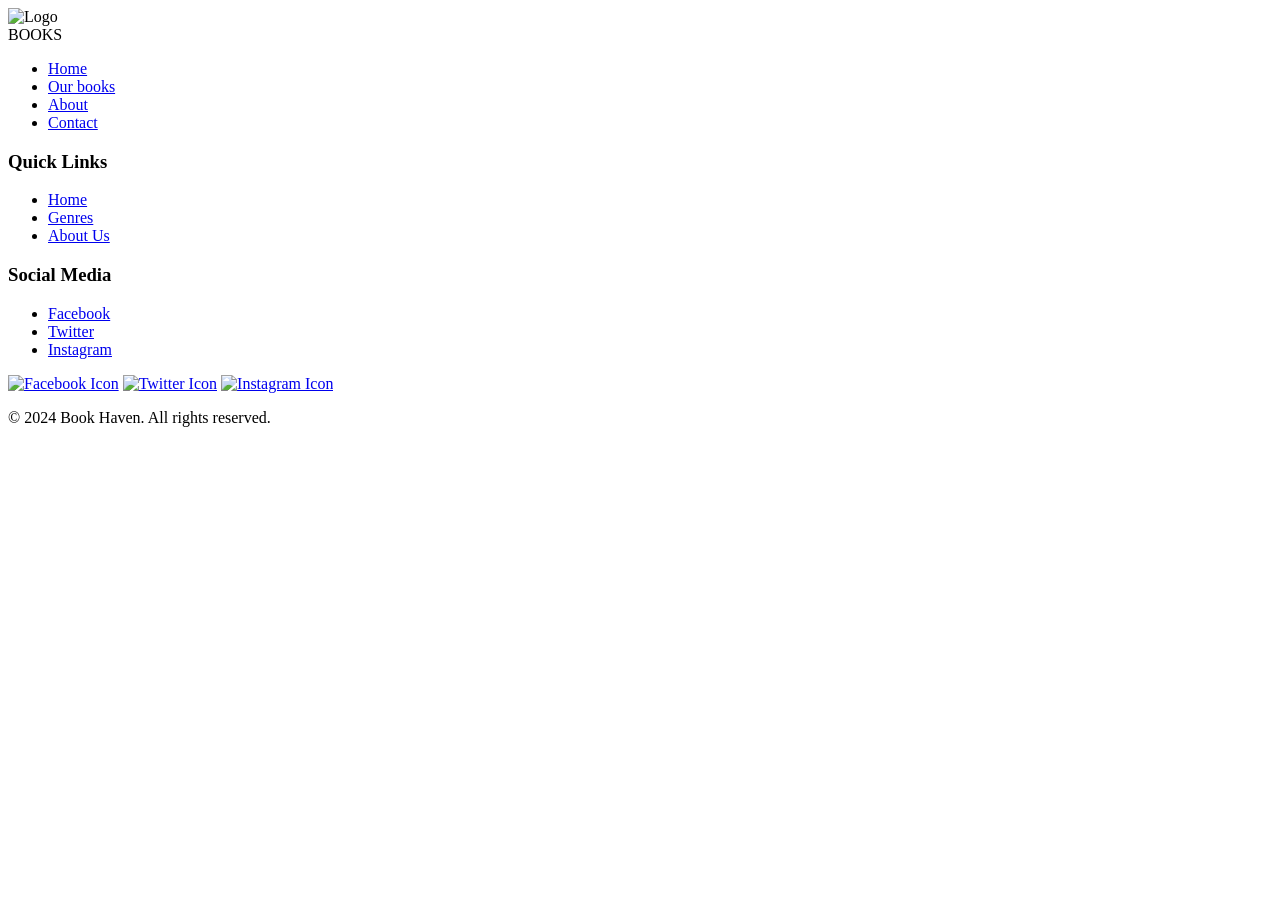
==== index.html @ 3b391a71 "i started the 2 pages and added a link to go from the page to the other" ====
<!DOCTYPE html>
<html lang="he">

<head>
    <meta charset="UTF-8">
    <meta name="viewport" content="width=device-width, initial-scale=1.0">
    <link rel="stylesheet" href="style.css">
</head>

<body>
    <header>
        <div class="header-container">
            <div class="header-content">
                <div class="logo">
                    <img src="images/ss.png" alt="Logo">
                    <div class="logo-text">BOOKS</div>
                </div>
                <nav>
                    <ul>
                        <li><a href="#">Home</a></li>
                        <li><a href="ourproducts.html">Our books</a></li>
                        <li><a href="#cards">About</a></li>
                        <li><a href="#">Contact</a></li>
                    </ul>
                </nav>
            </div>
        </div>
    </header>

    
</body>

<footer>
    <div class="footer-columns">
        <div class="column">
            <h3>Quick Links</h3>
            <ul>
                <li><a href="#">Home</a></li>
                <li><a href="#">Genres</a></li>
                <li><a href="#">About Us</a></li>
            </ul>
        </div>
        <div class="column">
            <h3>Social Media</h3>
            <ul>
                <li><a href="https://www.facebook.com" target="_blank">Facebook</a></li>
                <li><a href="https://www.twitter.com" target="_blank">Twitter</a></li>
                <li><a href="https://www.instagram.com" target="_blank">Instagram</a></li>
            </ul>
        </div>
    </div>
    <div class="social-icons">
        <a href="https://www.facebook.com" target="_blank"><img src="images/Vector.png" alt="Facebook Icon"></a>
        <a href="https://www.twitter.com" target="_blank"><img src="images/Vector (1).png" alt="Twitter Icon"></a>
        <a href="https://www.instagram.com" target="_blank"><img src="images/Vector (2).png" alt="Instagram Icon"></a>
    </div>
    <p>&copy; 2024 Book Haven. All rights reserved.</p>
</footer>


</html>
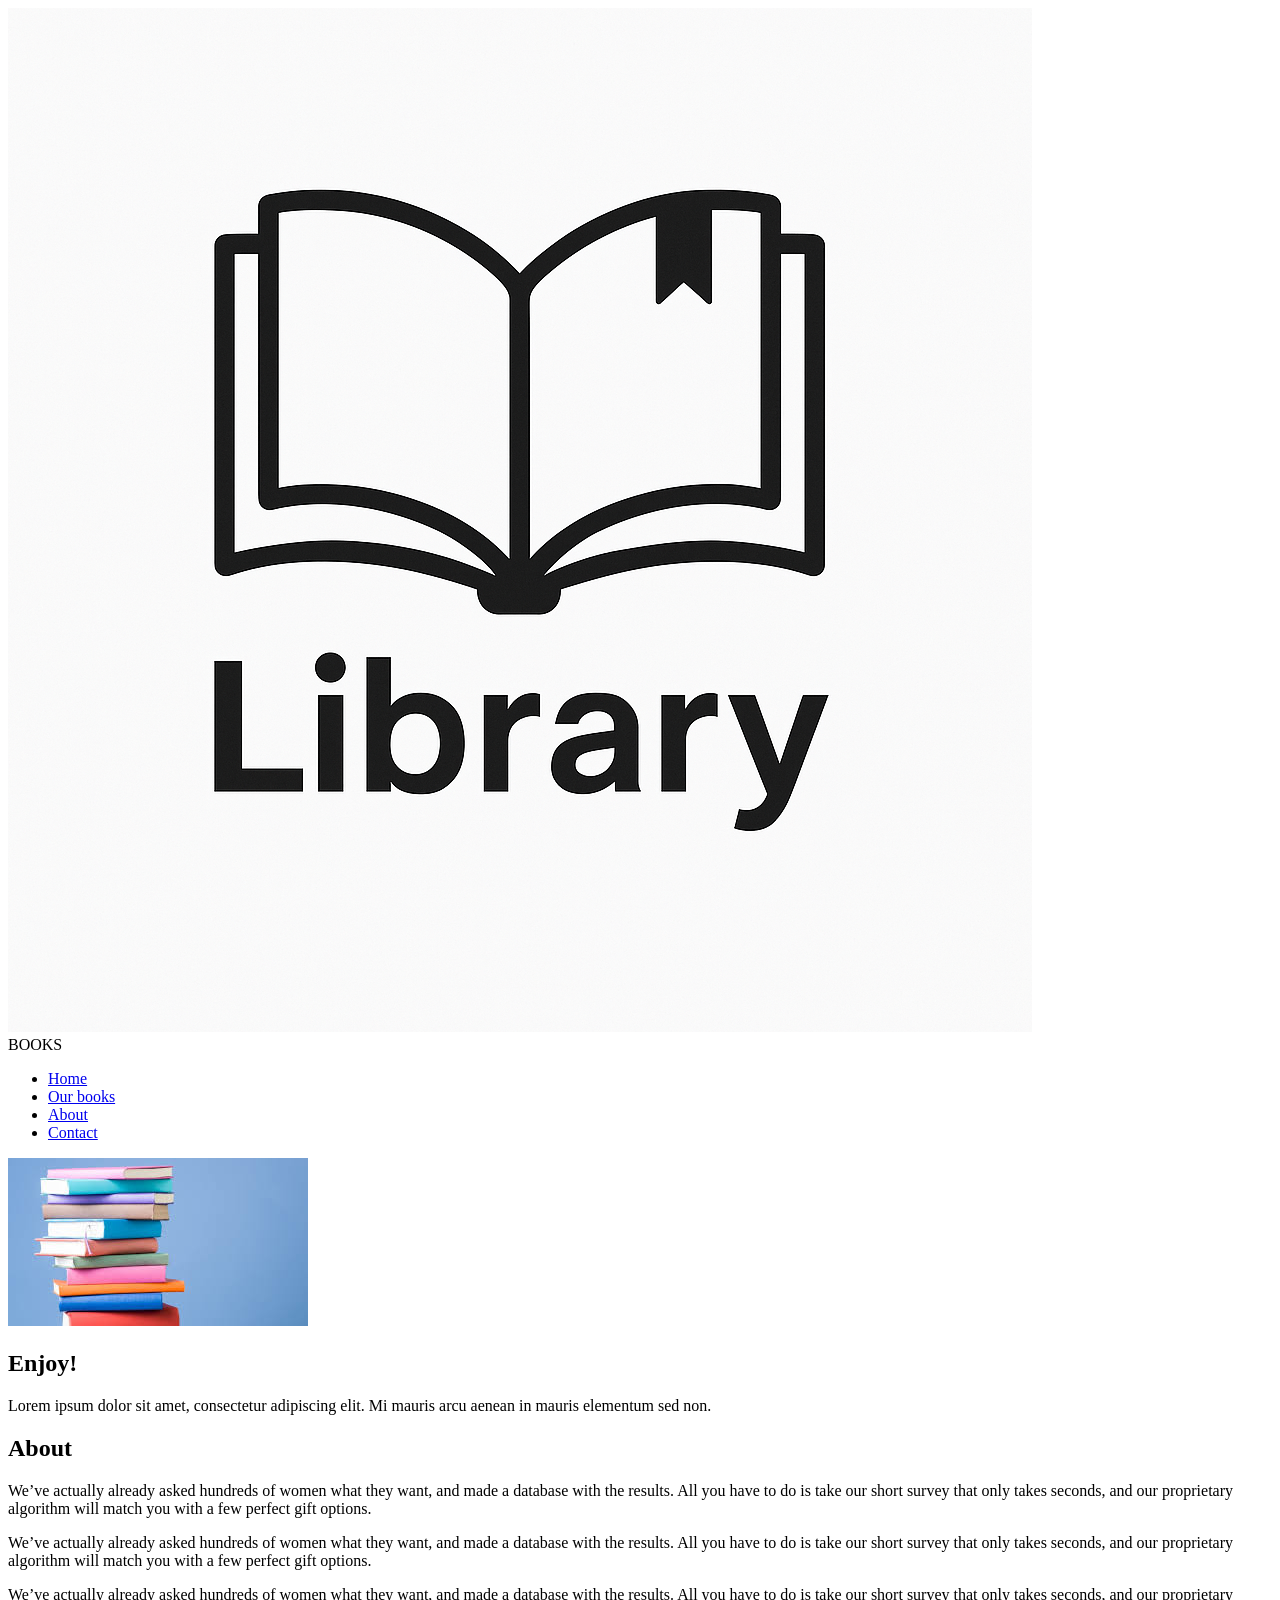
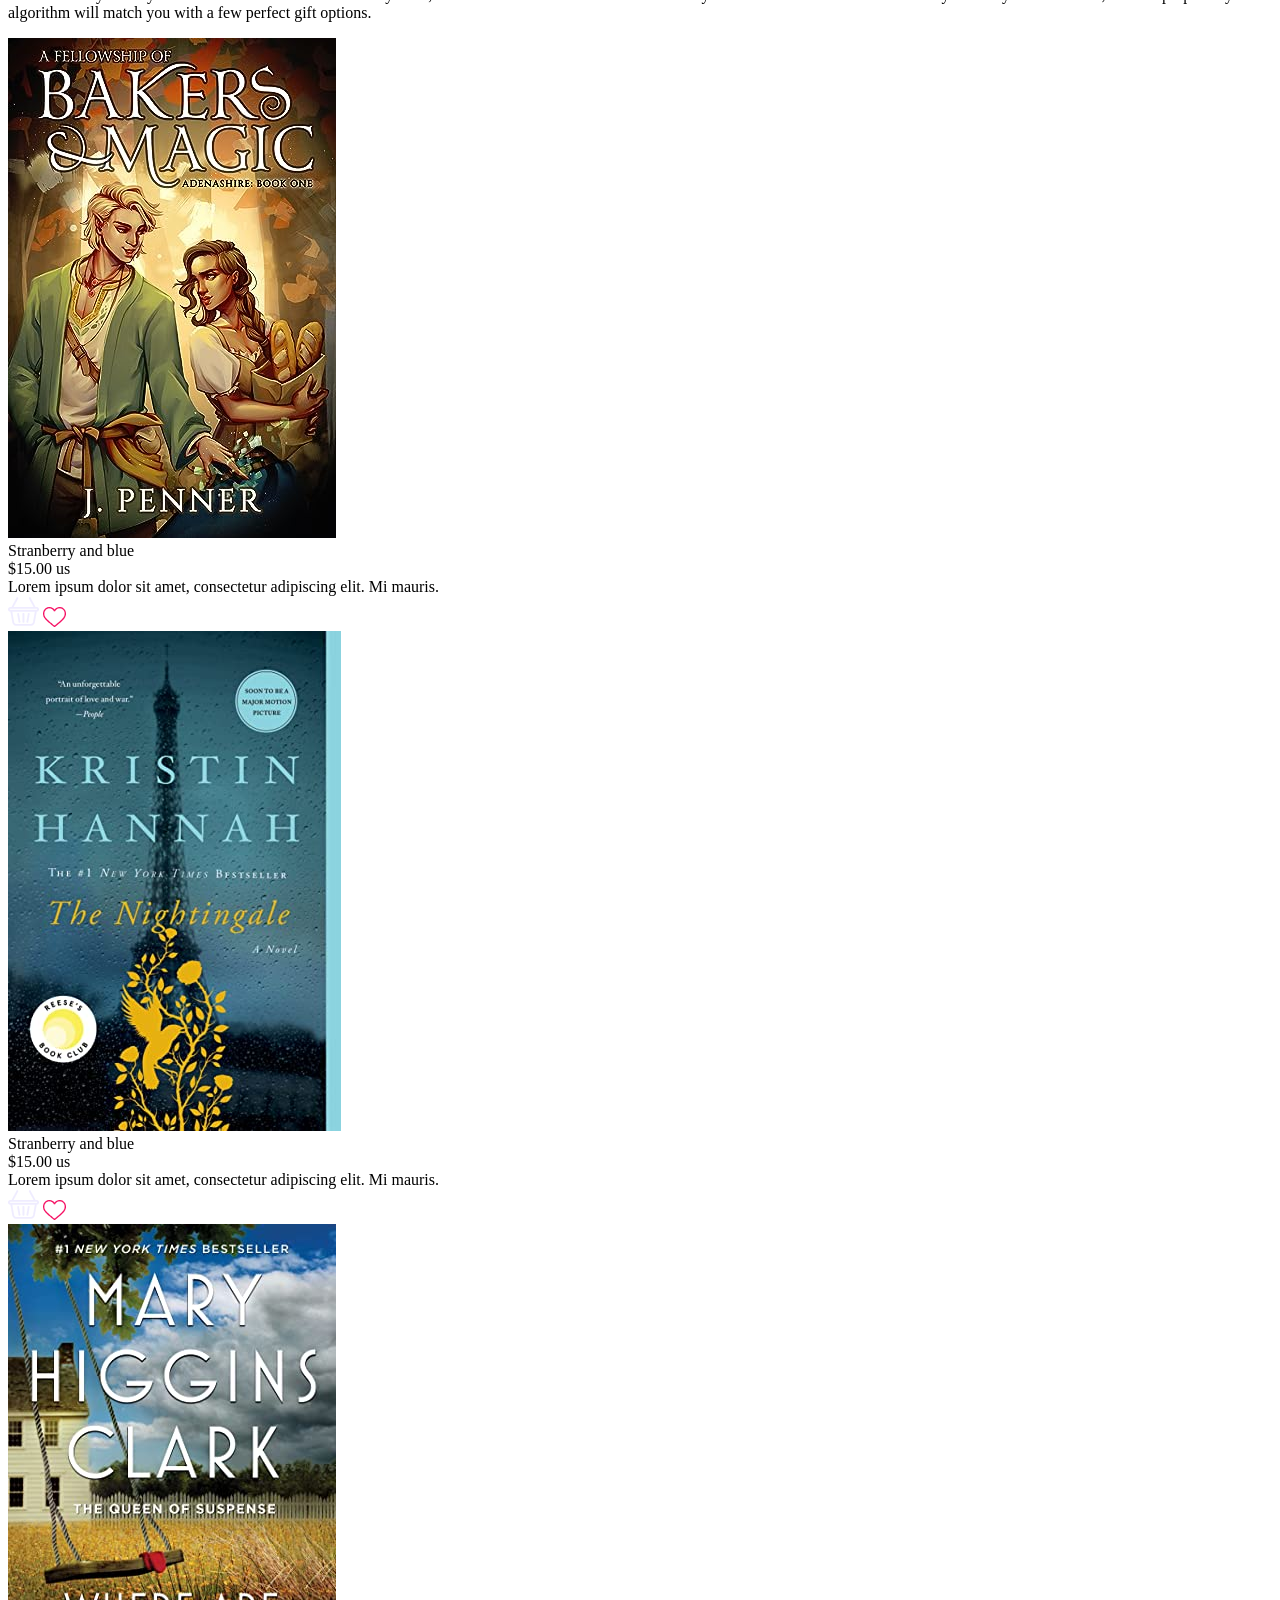
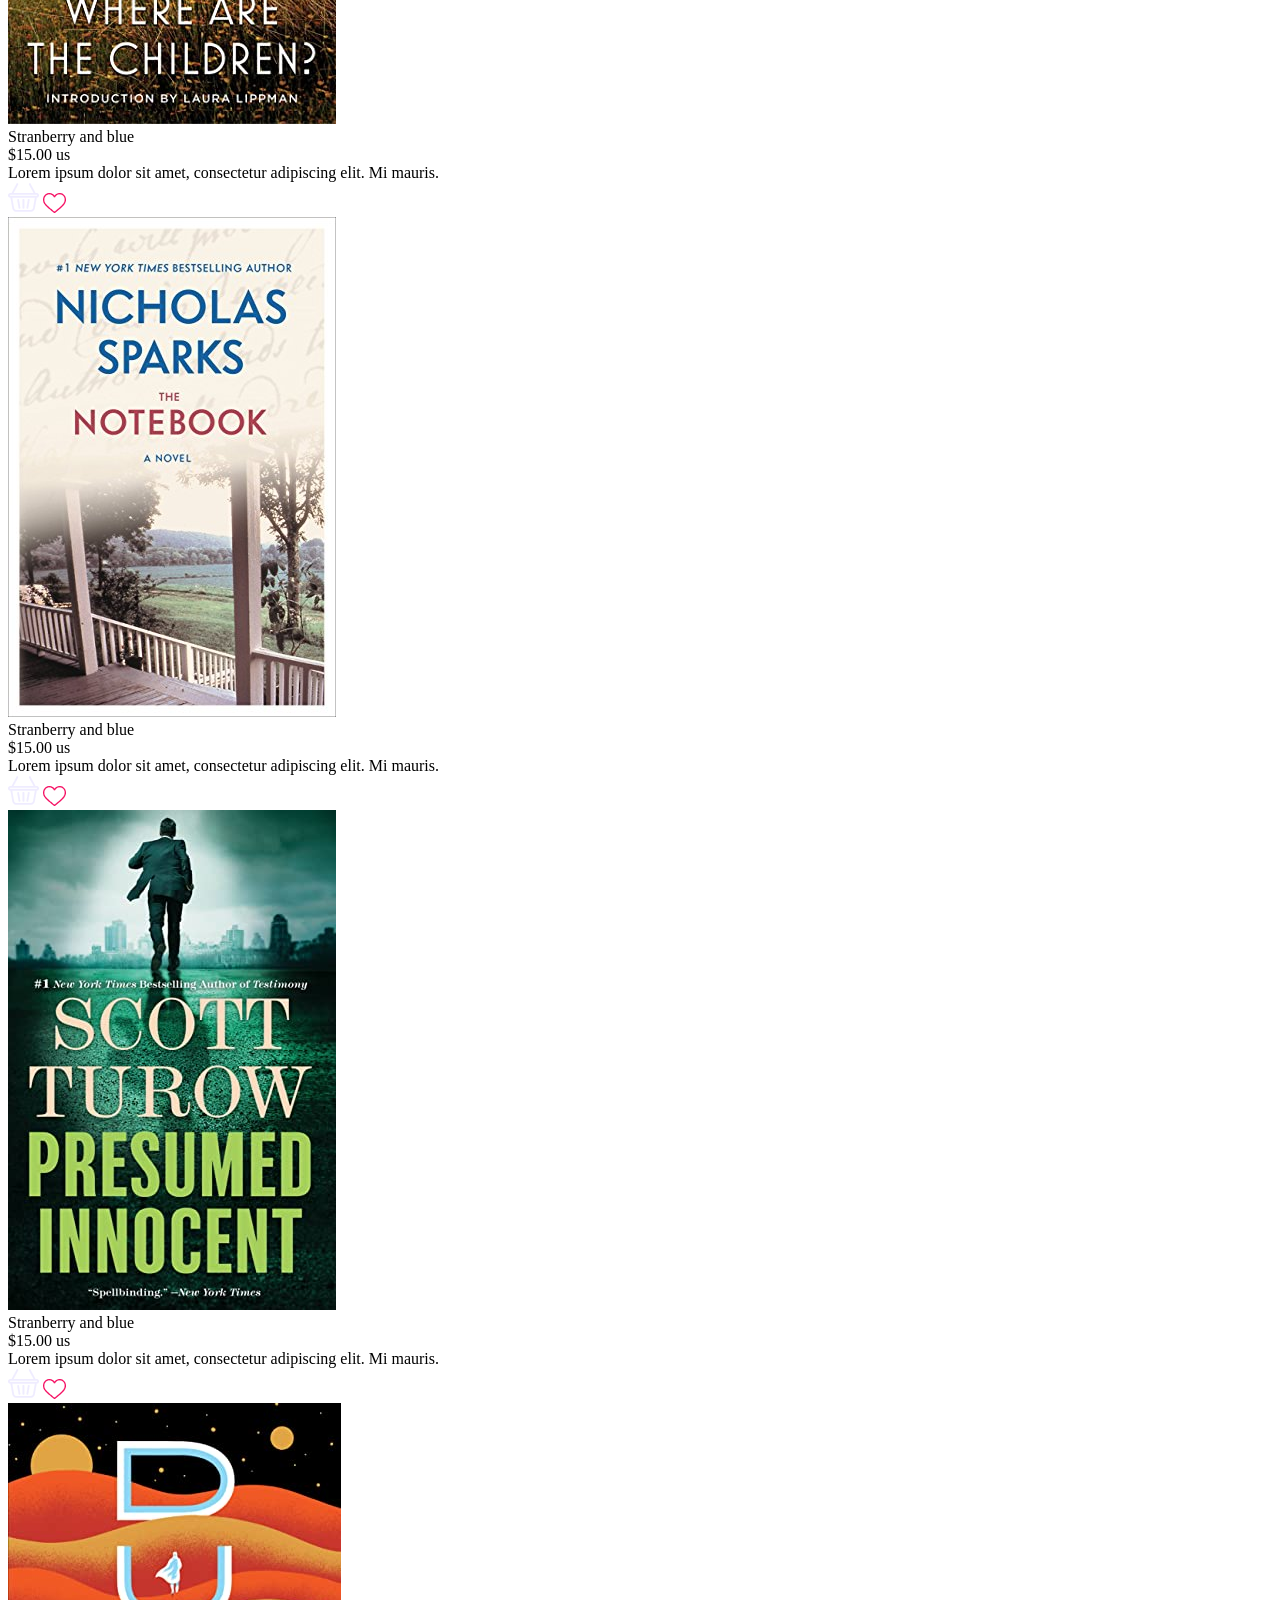
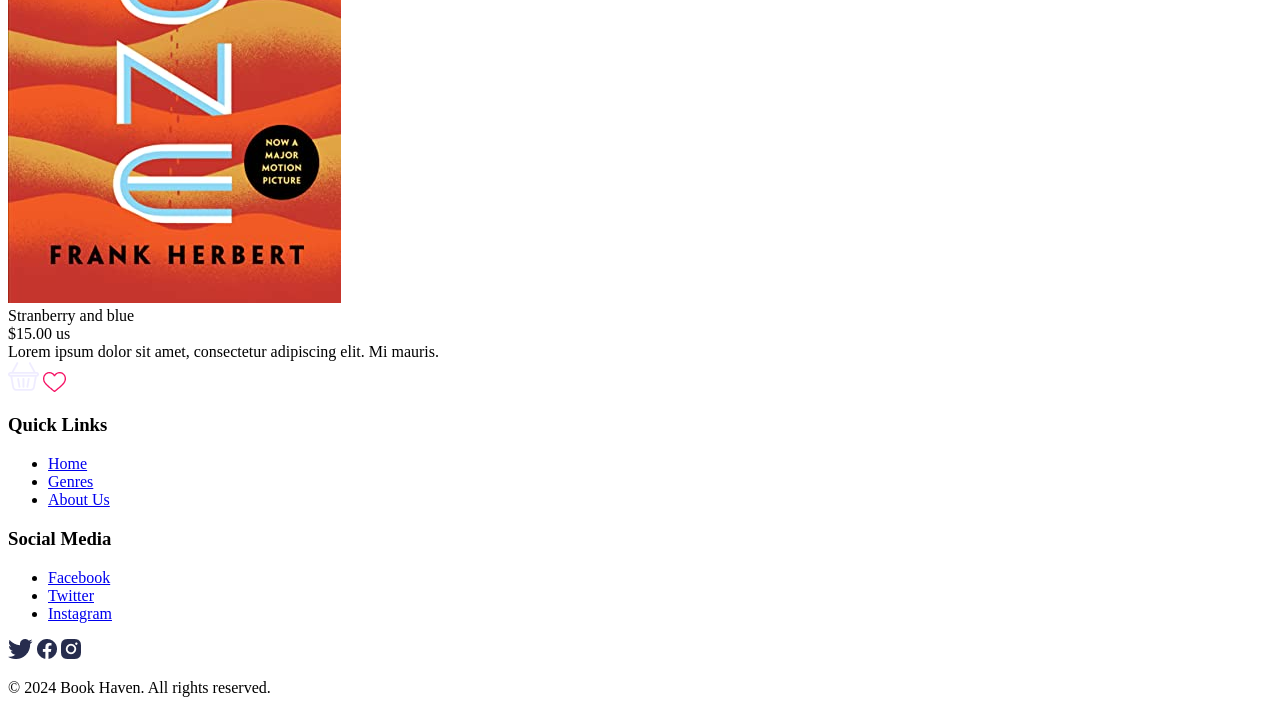
==== commit 3bee61c2: "add about section, and card layout and the details of it to main content" ====
--- a/index.html
+++ b/index.html
@@ -17,7 +17,7 @@
                 </div>
                 <nav>
                     <ul>
-                        <li><a href="#">Home</a></li>
+                        <li><a href="index.html">Home</a></li>
                         <li><a href="ourproducts.html">Our books</a></li>
                         <li><a href="#cards">About</a></li>
                         <li><a href="#">Contact</a></li>
@@ -26,6 +26,136 @@
             </div>
         </div>
     </header>
+    <main>
+        <section class="hero">
+            <img src="images/books.jpg" alt="Hero Image">
+            <div class="hero-text">
+                <h1>Enjoy!</h1>
+                <p>Lorem ipsum dolor sit amet, consectetur adipiscing elit. Mi mauris arcu aenean in mauris elementum
+                    sed non.</p>
+            </div>
+        </section>
+
+        <section class="about">
+            <h2>About</h2>
+            <p>We’ve actually already asked hundreds of women what they want, and made a database with the results. All
+                you have to do is take our short survey that only takes seconds, and our proprietary algorithm will
+                match you with a few perfect gift options.</p>
+            <p>We’ve actually already asked hundreds of women what they want, and made a database with the results. All
+                you have to do is take our short survey that only takes seconds, and our proprietary algorithm will
+                match you with a few perfect gift options.</p>
+            <p>We’ve actually already asked hundreds of women what they want, and made a database with the results. All
+                you have to do is take our short survey that only takes seconds, and our proprietary algorithm will
+                match you with a few perfect gift options.</p>
+        </section>
+
+       <section>
+        <div id="cards">
+        				<div class="card-1">
+          					<div class="card-1-child">
+          					</div>
+          					<img class="img1-icon" alt="" src="images/fantasy.jpg">
+          					
+          					<div class="ellipse-cart-1">
+          					</div>
+          					<div class="ellipse-heart-1">
+          					</div>
+          					<div class="ttl-1">Stranberry and blue</div>
+          					<div class="us-1">$15.00 us</div>
+          					<div class="text-1">Lorem ipsum dolor sit amet, consectetur adipiscing elit. Mi mauris.</div>
+          					<img class="shopping-basket-1-icon" alt="" src="images/shopping-basket 2.png">
+          					
+          					<img class="heart-1-icon" alt="" src="images/heart 2 (1).png">
+          					
+        				</div>
+        				<div class="card-2">
+          					<div class="card-1-child">
+          					</div>
+          					<img class="img1-icon" alt="" src="images/historical fiction.jpg">
+          					
+          					<div class="ellipse-cart-1">
+          					</div>
+          					<div class="ellipse-heart-1">
+          					</div>
+          					<div class="ttl-1">Stranberry and blue</div>
+          					<div class="us-1">$15.00 us</div>
+          					<div class="text-1">Lorem ipsum dolor sit amet, consectetur adipiscing elit. Mi mauris.</div>
+          					<img class="shopping-basket-1-icon" alt="" src="images/shopping-basket 2.png">
+          					
+          					<img class="heart-1-icon" alt="" src="images/heart 2 (1).png">
+          					
+        				</div>
+        				<div class="card-3">
+          					<div class="card-1-child">
+          					</div>
+          					<img class="img1-icon" alt="" src="images/mystery.jpg">
+          					
+          					<div class="ellipse-cart-1">
+          					</div>
+          					<div class="ellipse-heart-3">
+          					</div>
+          					<div class="ttl-1">Stranberry and blue</div>
+          					<div class="us-1">$15.00 us</div>
+          					<div class="text-1">Lorem ipsum dolor sit amet, consectetur adipiscing elit. Mi mauris.</div>
+          					<img class="shopping-basket-1-icon" alt="" src="images/shopping-basket 2.png">
+          					
+          					<img class="heart-1-icon" alt="" src="images/heart 2 (1).png">
+          					
+        				</div>
+        				<div class="card-4">
+          					<div class="card-1-child">
+          					</div>
+          					<img class="img1-icon" alt="" src="images/romance.jpg">
+          					
+          					<div class="ellipse-cart-1">
+          					</div>
+          					<div class="ellipse-heart-4">
+          					</div>
+          					<div class="ttl-1">Stranberry and blue</div>
+          					<div class="us-1">$15.00 us</div>
+          					<div class="text-1">Lorem ipsum dolor sit amet, consectetur adipiscing elit. Mi mauris.</div>
+          					<img class="shopping-basket-1-icon" alt="" src="images/shopping-basket 2.png">
+          					
+          					<img class="heart-1-icon" alt="" src="images/heart 2 (1).png">
+          					
+        				</div>
+        				<div class="card-5">
+          					<div class="card-1-child">
+          					</div>
+          					<img class="img1-icon" alt="" src="images/thriler.jpg">
+          					
+          					<div class="ellipse-cart-1">
+          					</div>
+          					<div class="ellipse-heart-1">
+          					</div>
+          					<div class="ttl-1">Stranberry and blue</div>
+          					<div class="us-1">$15.00 us</div>
+          					<div class="text-1">Lorem ipsum dolor sit amet, consectetur adipiscing elit. Mi mauris.</div>
+          					<img class="shopping-basket-1-icon" alt="" src="images/shopping-basket 2.png">
+          					
+          					<img class="heart-1-icon" alt="" src="images/heart 2 (1).png">
+          					
+        				</div>
+        				<div class="card-6">
+          					<div class="card-1-child">
+          					</div>
+          					<img class="img1-icon" alt="" src="images/science fiction.jpg">
+          					
+          					<div class="ellipse-cart-1">
+          					</div>
+          					<div class="ellipse-heart-1">
+          					</div>
+          					<div class="ttl-1">Stranberry and blue</div>
+          					<div class="us-1">$15.00 us</div>
+          					<div class="text-1">Lorem ipsum dolor sit amet, consectetur adipiscing elit. Mi mauris.</div>
+          					<img class="shopping-basket-1-icon" alt="" src="images/shopping-basket 2.png">
+          					
+          					<img class="heart-1-icon" alt="" src="images/heart 2 (1).png">
+          					
+        				</div>
+      			</div>
+       </section>
+    </main>
 
     
 </body>
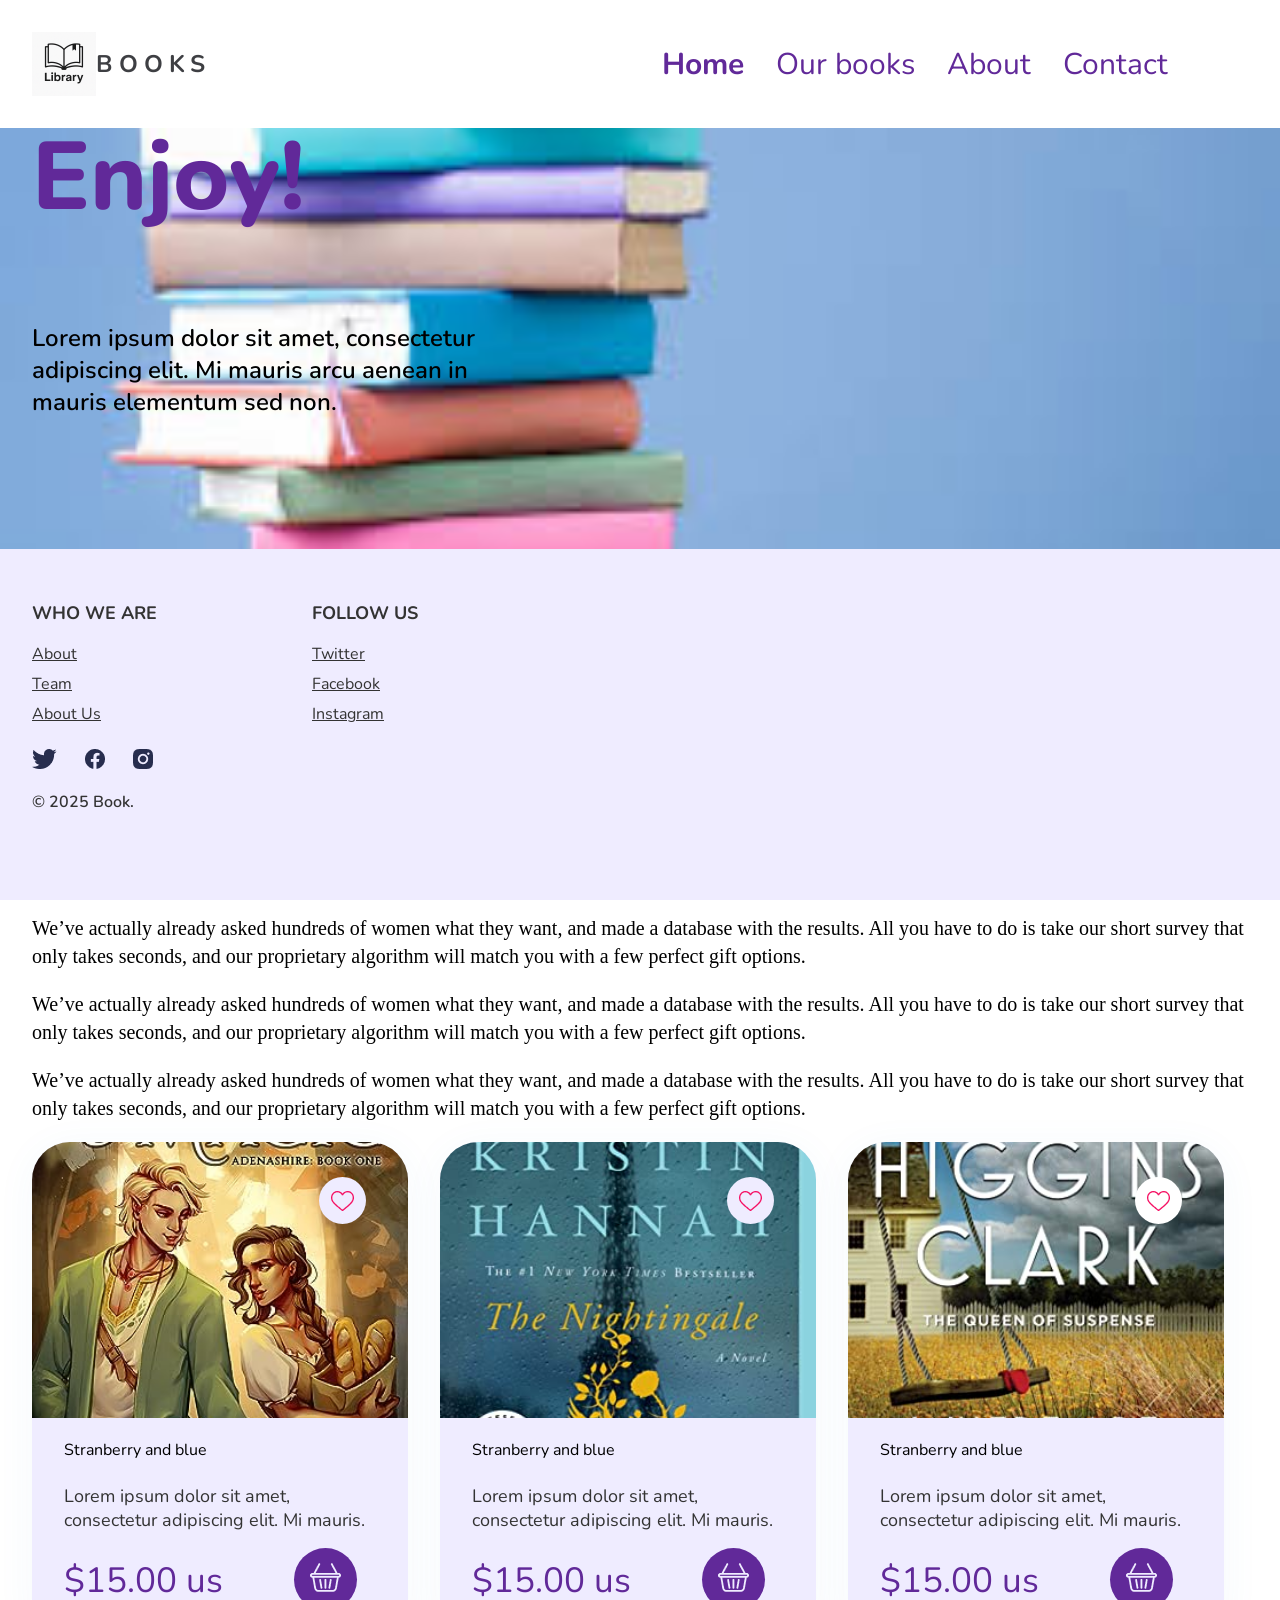
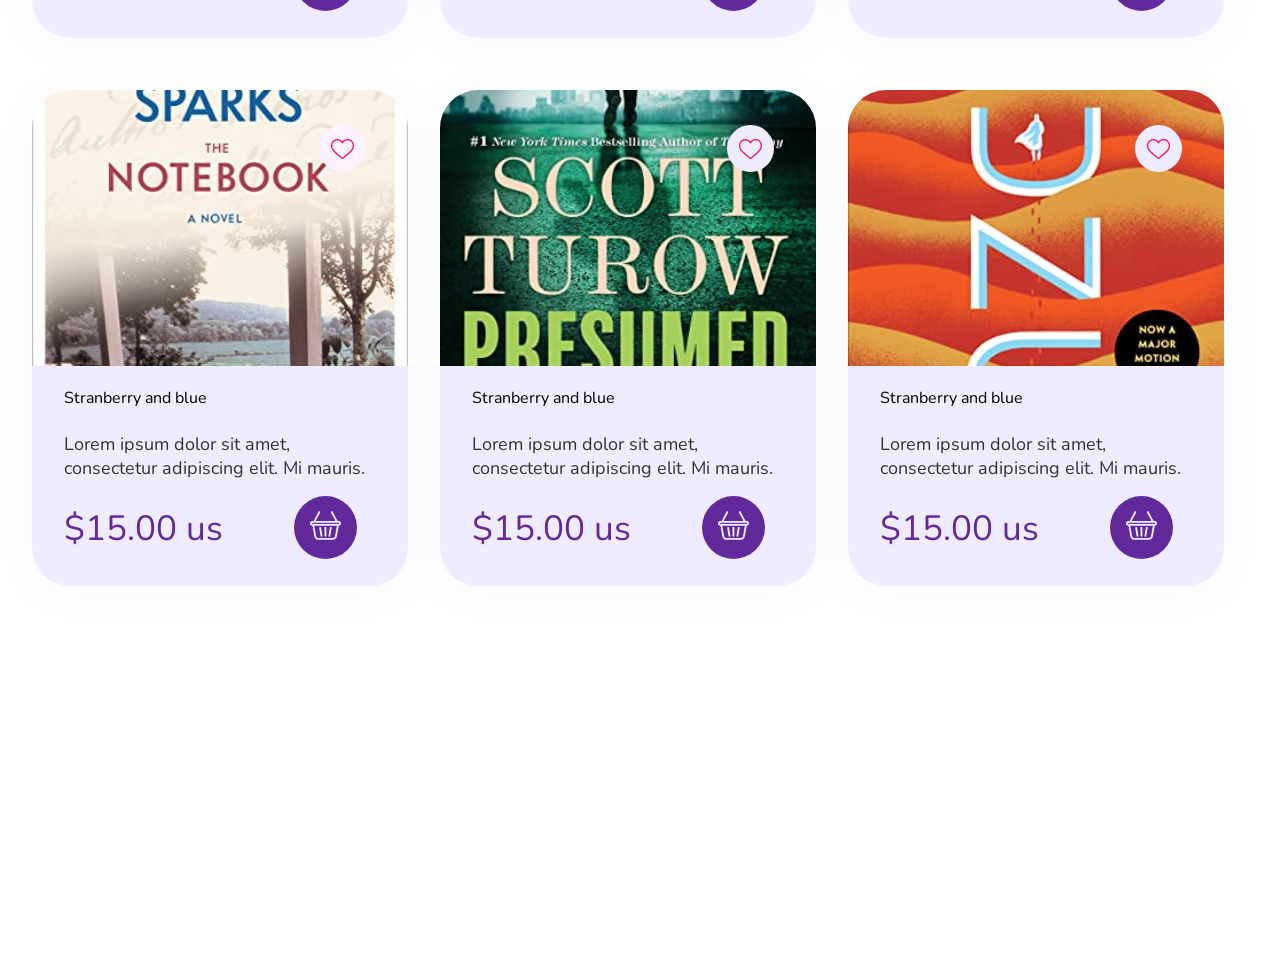
==== commit b51f4b29: "adjust the details of the 2 pages and the style and adding a video to the second page" ====
--- a/index.html
+++ b/index.html
@@ -3,8 +3,9 @@
 
 <head>
     <meta charset="UTF-8">
+    <link href="https://fonts.googleapis.com/css2?family=Nunito:wght@400;600;700;800&display=swap" rel="stylesheet">
     <meta name="viewport" content="width=device-width, initial-scale=1.0">
-    <link rel="stylesheet" href="style.css">
+    <link rel="stylesheet" href="css/style.css">
 </head>
 
 <body>
@@ -17,8 +18,8 @@
                 </div>
                 <nav>
                     <ul>
-                        <li><a href="index.html">Home</a></li>
-                        <li><a href="ourproducts.html">Our books</a></li>
+                        <li><a href="index.html" class="active">Home</a></li>
+                        <li><a href="ourproducts.html" >Our books</a></li>
                         <li><a href="#cards">About</a></li>
                         <li><a href="#">Contact</a></li>
                     </ul>
@@ -28,8 +29,9 @@
     </header>
     <main>
         <section class="hero">
-            <img src="images/books.jpg" alt="Hero Image">
-            <div class="hero-text">
+			<img src="images/books.jpg" 
+			srcset="images/books@2x.jpg 2x, images/hero@3x.jpg 3x" 
+			alt="Hero Image">            <div class="hero-text">
                 <h1>Enjoy!</h1>
                 <p>Lorem ipsum dolor sit amet, consectetur adipiscing elit. Mi mauris arcu aenean in mauris elementum
                     sed non.</p>
@@ -158,34 +160,28 @@
     </main>
 
     
-</body>
+
+
 
 <footer>
-    <div class="footer-columns">
-        <div class="column">
-            <h3>Quick Links</h3>
-            <ul>
-                <li><a href="#">Home</a></li>
-                <li><a href="#">Genres</a></li>
-                <li><a href="#">About Us</a></li>
-            </ul>
-        </div>
-        <div class="column">
-            <h3>Social Media</h3>
-            <ul>
-                <li><a href="https://www.facebook.com" target="_blank">Facebook</a></li>
-                <li><a href="https://www.twitter.com" target="_blank">Twitter</a></li>
-                <li><a href="https://www.instagram.com" target="_blank">Instagram</a></li>
-            </ul>
-        </div>
-    </div>
-    <div class="social-icons">
-        <a href="https://www.facebook.com" target="_blank"><img src="images/Vector.png" alt="Facebook Icon"></a>
+    <section class="footer_item">
+        <h3>WHO WE ARE</h3>
+        <a href="#">About</a>
+        <a href="#">Team</a>
+        <a href="#">About Us</a>
+        <section class="footer_icon_links">
+            <a href="https://www.facebook.com" target="_blank"><img src="images/Vector.png" alt="Facebook Icon"></a>
         <a href="https://www.twitter.com" target="_blank"><img src="images/Vector (1).png" alt="Twitter Icon"></a>
         <a href="https://www.instagram.com" target="_blank"><img src="images/Vector (2).png" alt="Instagram Icon"></a>
-    </div>
-    <p>&copy; 2024 Book Haven. All rights reserved.</p>
+        </section>
+        <span>© 2025 Book.</span>
+    </section>
+    <section class="footer_item">
+        <h3>FOLLOW US</h3>
+        <a href="https://www.twitter.com/" target="_blank">Twitter</a> 
+        <a href="https://www.facebook.com/" target="_blank">Facebook</a>
+        <a href="https://www.instagram.com/" target="_blank">Instagram</a>
+    </section>
 </footer>
-
-
+</body>
 </html>
--- a/css/style.css
+++ b/css/style.css
@@ -0,0 +1,438 @@
+body {
+    font-family: 'Nunito';
+    margin: 0;
+    padding: 0;
+    background: white;
+}
+
+.header-container {
+    width: 100%;
+    background: white;
+    position: fixed;
+    top: 0;
+    left: 0;
+    z-index: 1000;
+}
+
+.header-content {
+    width: 1200px;
+    size: 30px;
+    margin: 0;
+    display: flex;
+    align-items: center;
+    justify-content: space-between;
+    height: 128px;
+    box-sizing: border-box;
+}
+
+.logo {
+    display: flex;
+    align-items: center;
+}
+
+nav ul li a.active {
+    font-weight: 700;
+}
+
+.logo img {
+    display: flex;
+    margin-left: 32px;
+    width: 64px;
+    height: 64px;
+}
+
+.logo-text {
+    color: #3E3F43;
+    font-size: 24px;
+    font-weight: 700;
+    letter-spacing: 6px;
+}
+
+.list-title {
+    color: #612999;
+    position: relative;
+    margin-top: 64px;
+    left: 32px;
+    font-size: 40px;
+    font-family: 'Rubik';
+
+}
+
+nav ul {
+    list-style: none;
+    display: flex;
+    margin: 0;
+    padding: 0;
+}
+
+nav ul li {
+    margin-right: 32px;
+}
+
+nav ul li a {
+    color: #612999;
+    font-size: 30px;
+    text-decoration: none;
+    font-weight: 400;
+}
+
+
+
+.hero {
+    position: relative;
+    text-align: left;
+}
+
+.hero p {
+    font-size: 24px;
+    width: 448px;
+    height: 99px;
+}
+
+.my_choise h3 {
+    color: #612999;
+    position: relative;
+    margin-top: 64px;
+    left: 32px;
+    font-size: 40px;
+    font-family: 'Rubik';
+}
+
+.hero img {
+    width: 100%;
+    height: 797px;
+}
+
+.hero-text {
+    position: absolute;
+    top: 32px;
+    left: 32px;
+    color: #612999;
+}
+
+.hero-text h1 {
+    color: #612999;
+    font-size: 96px;
+    font-family: Nunito;
+    font-weight: 800;
+
+    word-wrap: break-word
+}
+
+.hero-text p {
+    font-size: 24px;
+    font-weight: 600;
+    font-family: Nunito;
+    color: black;
+}
+
+.about {
+    width: auto;
+    margin-left: 32px;
+
+
+}
+
+.about h2 {
+    font-size: 40px;
+    color: #612999;
+    font-family: 'Rubik', sans-serif;
+}
+
+.about p {
+    font-size: 20px;
+    line-height: 1.4;
+    font-family: 'Rubik';
+    color: #000;
+}
+
+
+
+
+
+
+.products {
+    display: flex;
+    flex-wrap: wrap;
+    justify-content: space-around;
+    width: 1200px;
+    margin: 0 auto;
+    padding: 32px 0;
+}
+
+.product {
+    width: 376px;
+    margin-bottom: 32px;
+    background: #EFECFF;
+    box-shadow: 0 6px 40px rgba(56.88, 132.35, 187, 0.05);
+    border-radius: 38px;
+    text-align: center;
+    padding: 16px;
+}
+
+.product img {
+    width: 100%;
+    border-radius: 38px 38px 0 0;
+}
+
+.product h3 {
+    font-size: 30px;
+    color: black;
+    margin: 16px 0;
+}
+
+.product p {
+    font-size: 18px;
+    color: #333;
+}
+
+#cards {
+    display: flex;
+    flex-wrap: wrap;
+    justify-content: flex-start;
+    gap: 32px;
+    margin-left: 32px;
+}
+
+.card-1,
+.card-2,
+.card-3,
+.card-4,
+.card-5,
+.card-6 {
+    position: relative;
+    box-shadow: 0px 6px 40px rgba(57, 132, 187, 0.05);
+    border-radius: 38px;
+    background-color: #efecff;
+    width: 376px;
+    height: 496px;
+    margin-bottom: 20px;
+}
+
+.img1-icon {
+    width: 100%;
+    height: 276px;
+    object-fit: cover;
+    border-radius: 38px 38px 0 0;
+}
+
+.ellipse-cart-1,
+.ellipse-heart-1,
+.ellipse-heart-3,
+.ellipse-heart-4 {
+    position: absolute;
+    border-radius: 50%;
+}
+
+.ellipse-cart-1 {
+    top: 406px;
+    left: 262px;
+    background-color: #612999;
+    width: 63px;
+    height: 63px;
+}
+
+.ellipse-heart-1,
+.ellipse-heart-3,
+.ellipse-heart-4 {
+    top: 35px;
+    left: 287px;
+    background-color: #efecff;
+    width: 47px;
+    height: 47px;
+}
+
+.ellipse-heart-3 {
+    background-color: #fff;
+}
+
+.ellipse-heart-4 {
+    background-color: #fbf1ff;
+}
+
+.ttl-1 {
+    position: absolute;
+    top: 297px;
+    left: 32px;
+}
+
+.us-1 {
+    position: absolute;
+    top: 415px;
+    left: 32px;
+    font-size: 35px;
+    color: #612999;
+}
+
+.text-1 {
+    position: absolute;
+    top: 342px;
+    left: 32px;
+    font-size: 18px;
+    color: #333;
+    text-align: left;
+    display: inline-block;
+    width: 315px;
+    height: 96px;
+}
+
+.shopping-basket-1-icon,
+.heart-1-icon,
+.heart-4-icon {
+    position: absolute;
+}
+
+.shopping-basket-1-icon {
+    top: 420px;
+    left: 278px;
+    width: 31px;
+    height: 31px;
+    overflow: hidden;
+}
+
+.heart-1-icon,
+.heart-4-icon {
+    height: 4.03%;
+    width: 6.12%;
+    max-width: 100%;
+    overflow: hidden;
+    max-height: 100%;
+}
+
+.heart-1-icon {
+    top: 9.88%;
+    right: 14.36%;
+    bottom: 86.09%;
+    left: 79.52%;
+}
+
+.heart-4-icon {
+    top: 12.9%;
+    right: 14.36%;
+    bottom: 83.06%;
+    left: 79.52%;
+}
+
+.book-list {
+    display: flex;
+    flex-direction: column;
+    gap: 20px;
+
+    margin-bottom: 20px;
+}
+
+.book-item {
+    padding-left: 32px;
+
+    display: flex;
+    align-items: center;
+    gap: 15px;
+}
+
+.circle {
+    width: 82px;
+    height: 82px;
+    background-color: #612999;
+    border-radius: 50%;
+    display: flex;
+    justify-content: center;
+    align-items: center;
+}
+
+.circle svg {
+    width: 29px;
+    height: 42.38px;
+}
+
+.book-name {
+    font: Rubik;
+
+    font-size: 18px;
+    font-weight: bold;
+    color: #000;
+}
+
+.area2 {
+    position: relative;
+    height: 300px;
+    top: 32px;
+}
+
+.area2 img {
+    position: absolute;
+    top: 0;
+    border: 4px solid #E6DBFE;
+}
+
+.area2 img:nth-child(1) {
+    width: 300px;
+    height: 300px;
+    left: 32px;
+}
+
+.area2 img:nth-child(2) {
+    width: 388.29px;
+    height: 300px;
+    left: 364px;
+}
+
+.area2 img:nth-child(3) {
+    width: 300px;
+    height: 300px;
+    left: 784px;
+}
+
+footer {
+    display: flex;
+    justify-content: flex-start;
+    background: #EFECFF;
+    position: sticky;
+    bottom: 0;
+    padding: 32px;
+    height: 287px;
+}
+
+.footer_item {
+    display: flex;
+    flex-direction: column;
+    width: 280px;
+    height: 255px;
+}
+
+.footer_item>h3 {
+    color: #333;
+    font-family: Nunito;
+    font-size: 18px;
+    font-style: normal;
+    font-weight: 700;
+    line-height: 28px;
+    text-transform: uppercase;
+    margin-bottom: 16px;
+}
+
+.footer_item>a {
+    color: #333;
+    font-family: Nunito;
+    font-size: 16px;
+    font-style: normal;
+    font-weight: 400;
+    line-height: normal;
+    margin-bottom: 8px;
+}
+
+.footer_item .footer_icon_links {
+    margin: 16px 0px;
+}
+
+.footer_item .footer_icon_links a:not(:last-child) {
+    margin-right: 24px;
+}
+
+.footer_item span {
+    color: #333;
+    font-family: Nunito;
+    font-size: 16px;
+    font-style: normal;
+    font-weight: 600;
+    line-height: normal;
+}
